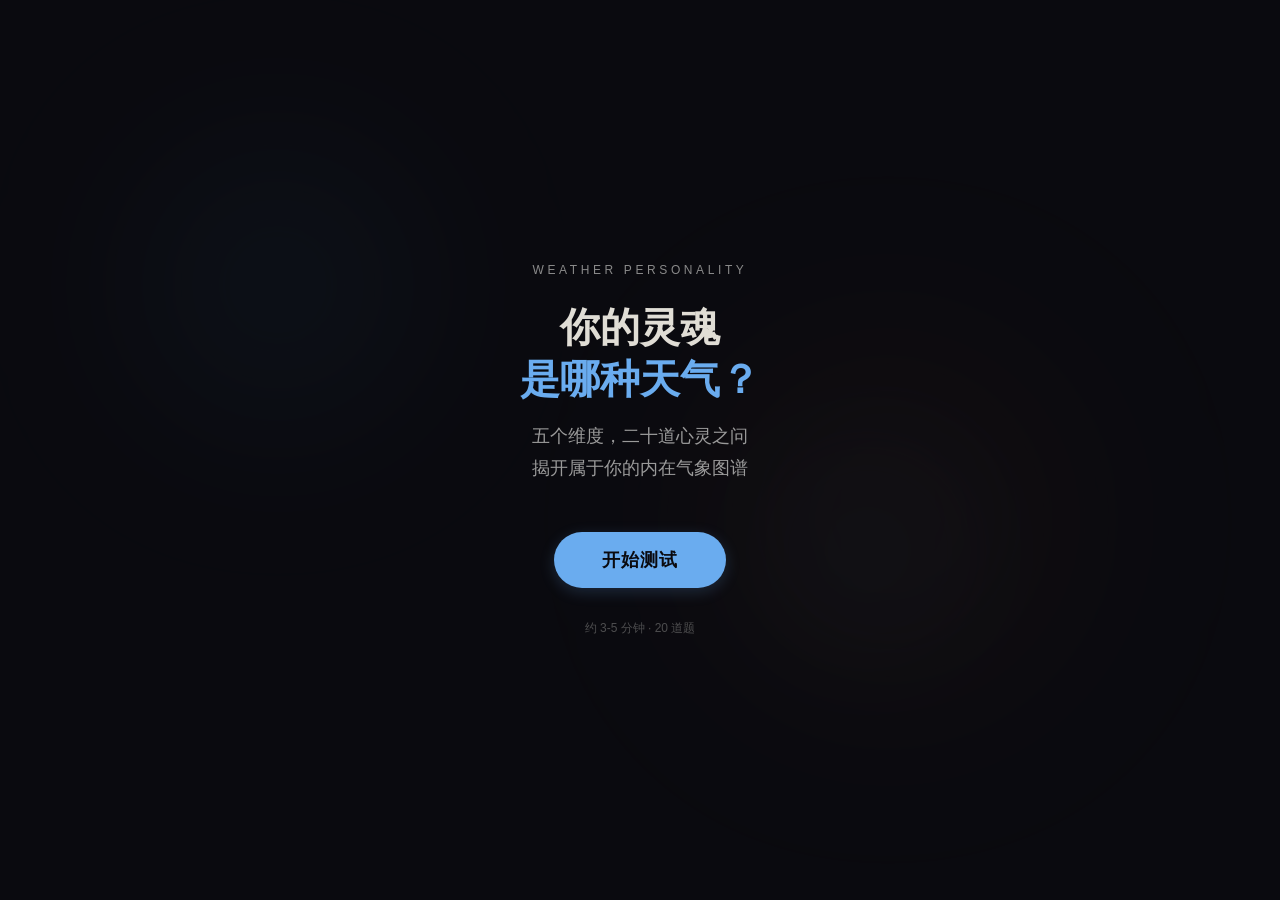
==== index.html @ e3fe7e43 "Initial commit" ====
<!DOCTYPE html>
<html lang="zh-CN">
<head>
    <meta charset="UTF-8">
    <meta name="viewport" content="width=device-width, initial-scale=1.0">
    <title>你的灵魂是哪种天气？</title>
    <link rel="stylesheet" href="css/style.css"> </head>
<body>
    <div class="main-container">
        <div class="ambient-bg">
            <div class="circle circle-1"></div>
            <div class="circle circle-2"></div>
            <div class="circle circle-3"></div>
        </div>

        <div class="content">
            <p class="subtitle">Weather Personality</p>
            <h1 class="main-title">
                你的灵魂<br>
                <span class="highlight">是哪种天气？</span>
            </h1>
            <p class="description">
                五个维度，二十道心灵之问<br>
                揭开属于你的内在气象图谱
            </p>
            
            <button class="start-btn" onclick="window.location.href='test.html'">
                开始测试
            </button>
            
            <p class="footer-info">约 3-5 分钟 · 20 道题</p>
        </div>
    </div>
</body>
</html>
---- css/style.css ----
/* 基础重置 */
* { margin: 0; padding: 0; box-box: border-box; }

body {
    font-family: 'Noto Serif SC', serif;
    background-color: #0a0a0f; /* 极深蓝黑底色 */
    color: #e0ddd5;
    font-family: "PingFang SC", "Microsoft YaHei", sans-serif;
    overflow: hidden;
}

.main-container {
    height: 100vh;
    display: flex;
    flex-direction: column;
    align-items: center;
    justify-content: center;
    position: relative;
    padding: 0 24px;
}

/* 1. 氛围背景动画（复刻那些 Floating circles） */
.ambient-bg {
    position: absolute;
    inset: 0;
    z-index: 0;
    pointer-events: none;
}

.circle {
    position: absolute;
    border-radius: 50%;
    filter: blur(80px); /* 弥散光效果 */
    opacity: 0.2;
    animation: breathe 8s infinite ease-in-out;
}

.circle-1 {
    width: 300px; height: 300px;
    background: #1a2a3a;
    top: 15%; left: 10%;
}

.circle-2 {
    width: 400px; height: 400px;
    background: #2a1a15;
    bottom: 20%; right: 15%;
    animation-delay: 2s;
}

.circle-3 {
    width: 200px; height: 200px;
    background: #202a35;
    top: 50%; left: 60%;
    animation-delay: 1s;
}

@keyframes breathe {
    0%, 100% { transform: scale(1); opacity: 0.15; }
    50% { transform: scale(1.2); opacity: 0.25; }
}

/* 2. 文字排版 */
.content {
    position: relative;
    z-index: 10;
    text-align: center;
    max-width: 500px;
}

.subtitle {
    color: #8a8a8a;
    font-size: 12px;
    letter-spacing: 0.3em;
    text-transform: uppercase;
    margin-bottom: 24px;
}

.main-title {
    font-size: 2.5rem;
    font-weight: bold;
    line-height: 1.3;
    margin-bottom: 16px;
}

.highlight {
    color: #6aacef; /* 那个漂亮的天蓝色 */
}

.description {
    color: #9a9a9a;
    line-height: 1.8;
    margin-bottom: 48px;
    font-size: 1.1rem;
}

/* 3. 按钮样式 */
.start-btn {
    padding: 16px 48px;
    border-radius: 50px;
    background-color: #6aacef;
    color: #0a0a0f;
    border: none;
    font-size: 18px;
    font-weight: bold;
    letter-spacing: 1px;
    cursor: pointer;
    transition: all 0.3s cubic-bezier(0.4, 0, 0.2, 1);
    box-shadow: 0 4px 15px rgba(106, 172, 239, 0.2);
}

.start-btn:hover {
    transform: scale(1.05);
    box-shadow: 0 12px 40px -10px rgba(106, 172, 239, 0.4);
}

.footer-info {
    margin-top: 32px;
    font-size: 12px;
    color: #6a6a6a;
    opacity: 0.7;
}


















/* 答题页专属样式 */
#quiz-container {
    max-width: 600px;
    margin: 0 auto;
    width: 100%;
}

/* 进度条轨道 */
.progress-bar {
    width: 100%;
    height: 4px;
    background: #1a1a24;
    position: fixed;
    top: 0;
    left: 0;
}

/* 进度条填充 */
#progress-fill {
    height: 100%;
    background: rgba(106, 172, 239, 0.6);
    width: 0%;
    transition: width 0.4s ease;
}

/* 题目文字 */
#question-text {
    font-size: 1.5rem;
    color: #e0ddd5;
    text-align: center;
    margin-bottom: 40px;
    line-height: 1.6;
}

/* 选项按钮 */
.option-btn {
    width: 100%;
    text-align: left;
    padding: 16px 20px;
    margin-bottom: 12px;
    background: #12121a;
    border: 2px solid #2a2a36;
    border-radius: 12px;
    color: #c0c0c0;
    font-size: 16px;
    cursor: pointer;
    transition: all 0.2s;
}

/* 选项鼠标悬停 */
.option-btn:hover {
    border-color: #4a4a5a;
    background: #1a1a24;
    transform: translateY(-2px);
}

/* 选项选中状态 */
.option-btn.selected {
    background: #1a2a3a;
    border-color: #6aacef;
}





/* 专门修改测试题目的字体大小 */
#question-text {
    /* 引用思源宋体，后面是备选字体 */
    font-family: 'Noto Serif SC', serif; 
    font-size: 20px;   /* 你之前想改的字体大小 */
    line-height: 1.6;
    color: #e0ddd5;
}
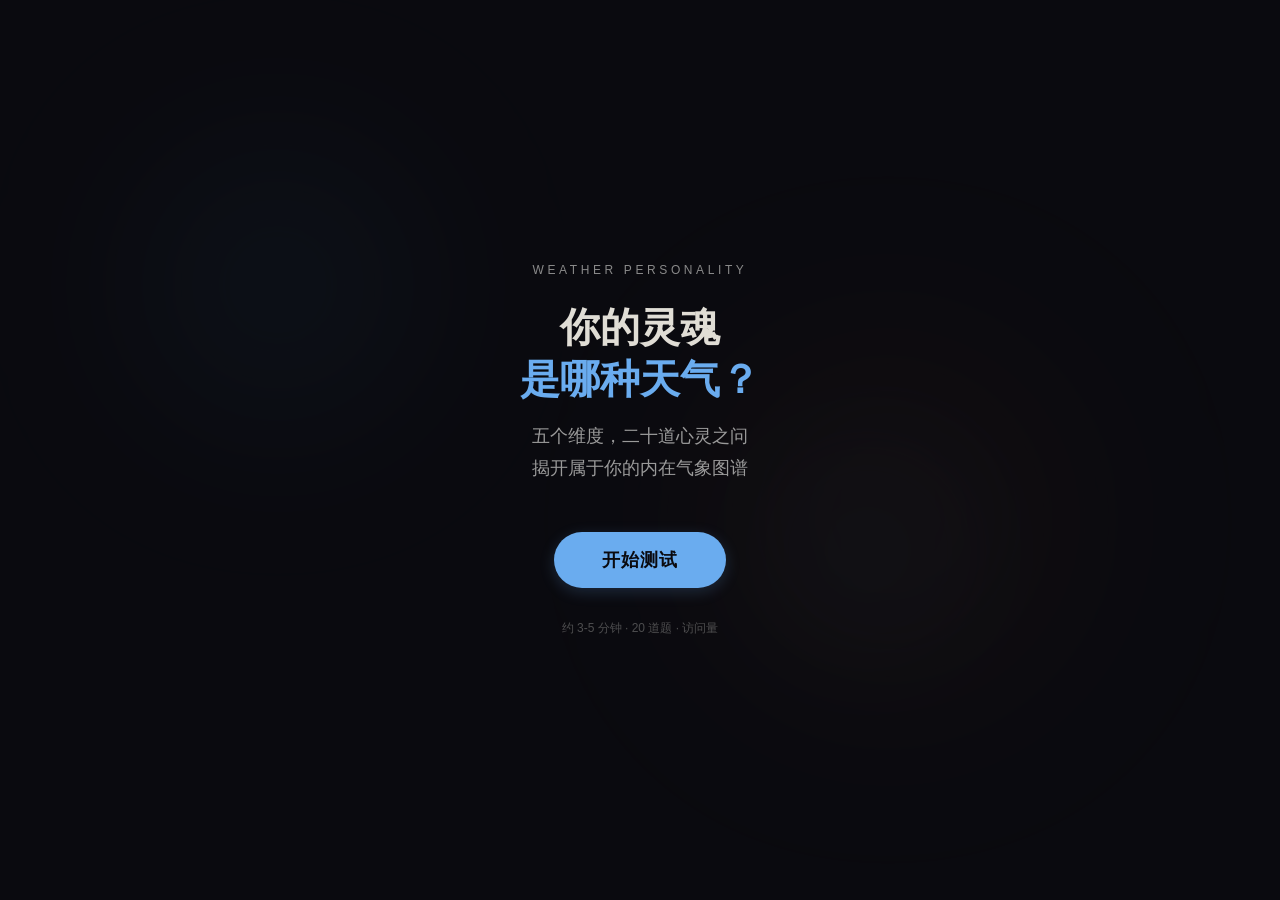
==== commit 6568871e: "添加手机适配和访问统计功能" ====
--- a/index.html
+++ b/index.html
@@ -28,8 +28,9 @@
                 开始测试
             </button>
             
-            <p class="footer-info">约 3-5 分钟 · 20 道题</p>
+            <p class="footer-info">约 3-5 分钟 · 20 道题 · 访问量 <span id="busuanzi_value_site_pv"></span></p>
         </div>
     </div>
+    <script async src="//busuanzi.ibruce.info/busuanzi/2.3/busuanzi.pure.mini.js"></script>
 </body>
 </html>
--- a/css/style.css
+++ b/css/style.css
@@ -206,9 +206,146 @@
 
 /* 专门修改测试题目的字体大小 */
 #question-text {
-    /* 引用思源宋体，后面是备选字体 */
     font-family: 'Noto Serif SC', serif; 
-    font-size: 20px;   /* 你之前想改的字体大小 */
+    font-size: 20px;
     line-height: 1.6;
     color: #e0ddd5;
+}
+
+/* ==================== 手机适配 ==================== */
+
+/* 平板设备 (768px 及以下) */
+@media screen and (max-width: 768px) {
+    .main-title {
+        font-size: 2rem;
+    }
+    
+    .description {
+        font-size: 1rem;
+        margin-bottom: 36px;
+    }
+    
+    .start-btn {
+        padding: 14px 40px;
+        font-size: 16px;
+    }
+    
+    .circle-1 {
+        width: 200px;
+        height: 200px;
+    }
+    
+    .circle-2 {
+        width: 300px;
+        height: 300px;
+    }
+    
+    .circle-3 {
+        width: 150px;
+        height: 150px;
+    }
+    
+    #question-text {
+        font-size: 18px;
+    }
+    
+    .option-btn {
+        padding: 14px 16px;
+        font-size: 15px;
+    }
+}
+
+/* 手机设备 (480px 及以下) */
+@media screen and (max-width: 480px) {
+    .main-container {
+        padding: 0 16px;
+    }
+    
+    .main-title {
+        font-size: 1.6rem;
+    }
+    
+    .subtitle {
+        font-size: 10px;
+        letter-spacing: 0.2em;
+        margin-bottom: 16px;
+    }
+    
+    .description {
+        font-size: 0.9rem;
+        line-height: 1.7;
+        margin-bottom: 28px;
+    }
+    
+    .start-btn {
+        padding: 12px 32px;
+        font-size: 15px;
+    }
+    
+    .footer-info {
+        font-size: 11px;
+    }
+    
+    .circle {
+        filter: blur(60px);
+    }
+    
+    .circle-1 {
+        width: 150px;
+        height: 150px;
+    }
+    
+    .circle-2 {
+        width: 200px;
+        height: 200px;
+    }
+    
+    .circle-3 {
+        width: 100px;
+        height: 100px;
+    }
+    
+    #quiz-container {
+        padding: 0 8px;
+    }
+    
+    #question-text {
+        font-size: 16px;
+        margin-bottom: 28px;
+    }
+    
+    .option-btn {
+        padding: 12px 14px;
+        font-size: 14px;
+        margin-bottom: 10px;
+    }
+    
+    .progress-bar {
+        height: 3px;
+    }
+}
+
+/* 小屏手机 (360px 及以下) */
+@media screen and (max-width: 360px) {
+    .main-title {
+        font-size: 1.4rem;
+    }
+    
+    .description {
+        font-size: 0.85rem;
+    }
+    
+    .start-btn {
+        padding: 10px 28px;
+        font-size: 14px;
+    }
+    
+    #question-text {
+        font-size: 15px;
+    }
+    
+    .option-btn {
+        padding: 10px 12px;
+        font-size: 13px;
+    }
 }
